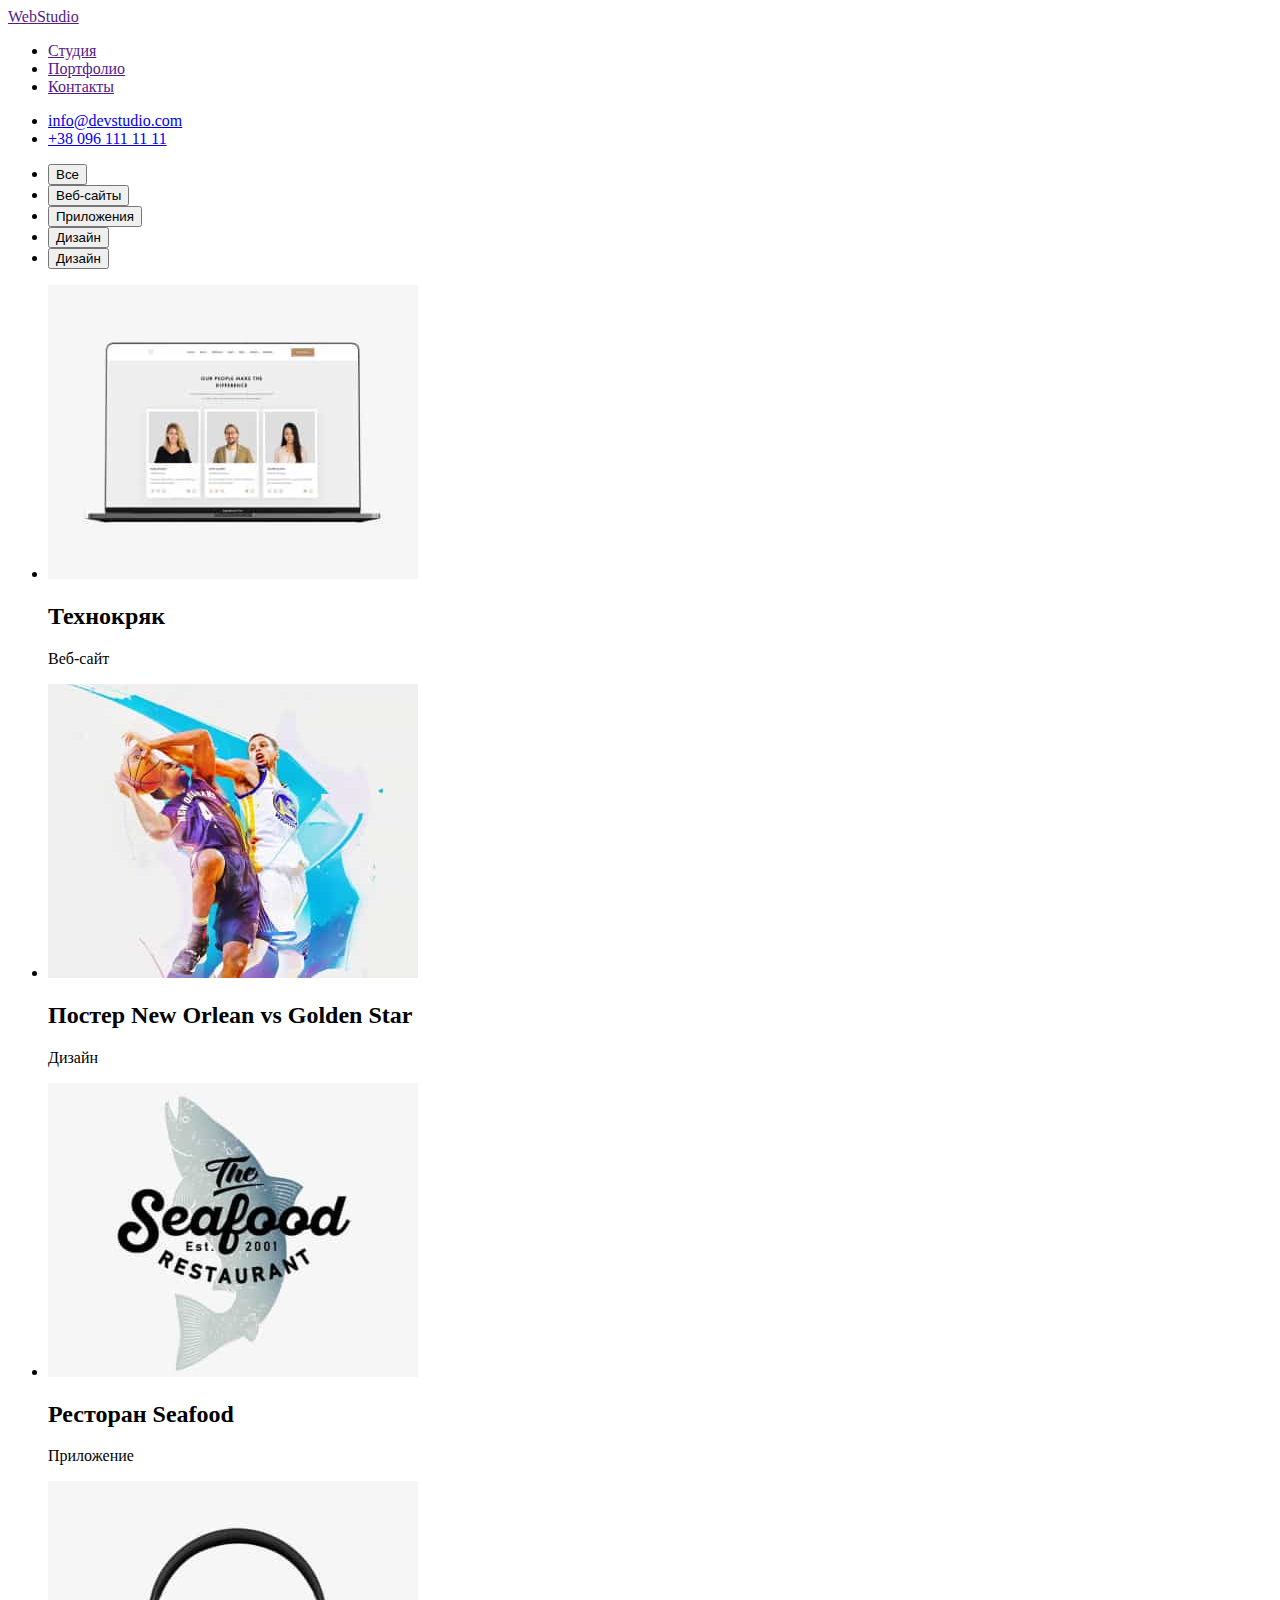
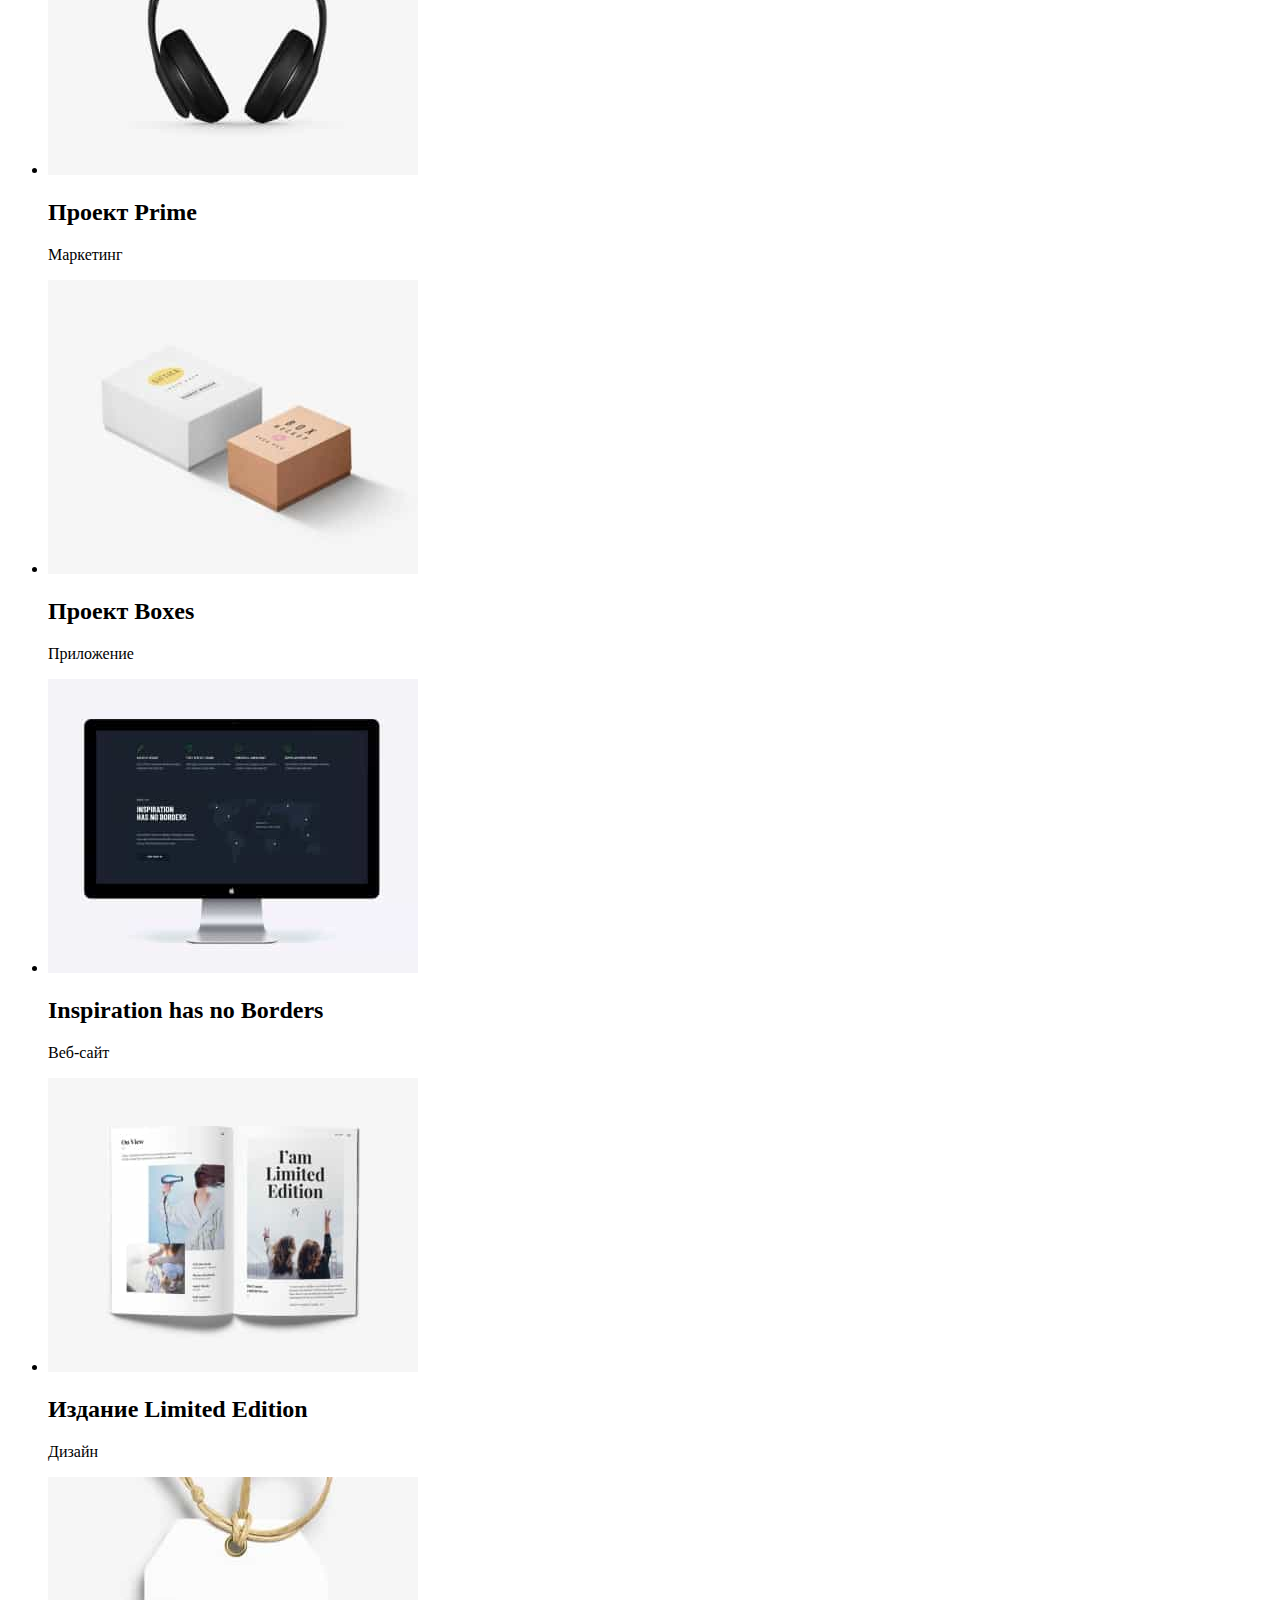
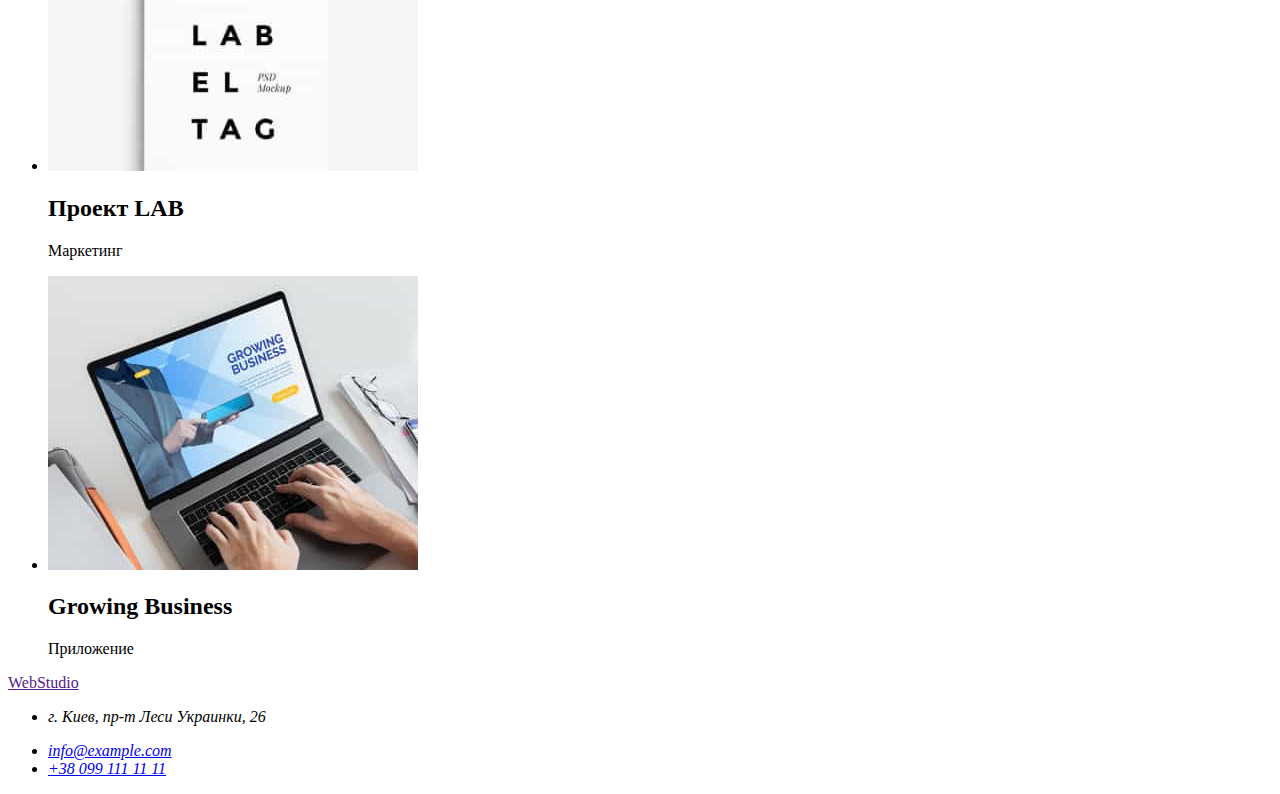
==== portfolio.html @ 2fae0a5c "f" ====
<!DOCTYPE html>
<html lang="ru">
<head>
    <meta charset="UTF-8">
    <meta http-equiv="X-UA-Compatible" content="IE=edge">
    <meta name="viewport" content="width=device-width, initial-scale=1.0">
    <title>Document</title>
</head>
<body>
    <header>
        <nav>
    
    
    
            <a href="">
                WebStudio
            </a>
    
            <ul>
                <li><a href="">Студия</a></li>
                <li><a href="">Портфолио</a></li>
                <li><a href="">Контакты</a></li>
    
            </ul>
        </nav>
        <ul>
            <li><a href="mailto:info@devstudio.com">info@devstudio.com</a></li>
            <li><a href="tel:+380961111111">+38 096 111 11 11</a></li>
        </ul>
    
    
    
    </header>
    <div>
        <main>
         <section>
         <h1 hidden>Контент сайта</h1>
         <ul>
            <li>
                <button type="button">Все</button>
            </li>
            <li><button type="button">Веб-сайты</button></li>
            <li><button type="button">Приложения</button></li>
            <li><button type="button">Дизайн</button></li>
            <li><button type="button">Дизайн</button></li>

         </ul>
   
            <ul> 
                <li>
                    <img src="./images/portfolio/kon1.jpg" alt="Технокряк">
                    <h2>Технокряк</h2>
                    <p>Веб-сайт</p>
                    
                <li>
                    <img src="./images/portfolio/kon2.jpg" alt="Постер New Orlean vs Golden Star">
                <h2>Постер New Orlean vs Golden Star</h2>
                <p>Дизайн</p>
             </li>
                <li>
                    <img src="./images/portfolio/kon3.jpg" alt="Ресторан Seafood">
                <h2>Ресторан Seafood</h2>
                <p>Приложение</p>
             </li>
           
                <li>
                    <img src="./images/portfolio/kon4.jpg" alt="Проект Prime">
                <h2>Проект Prime</h2>
                <p>Маркетинг</p>
             </li>
                <li>
                    <img src="./images/portfolio/kon5.jpg" alt="Проект Boxes">
                <h2>Проект Boxes</h2>
                <p>Приложение</p>
             </li>
                <li>
                    <img src="./images/portfolio/kon6.jpg" alt="Inspiration has no Borders">
                <h2>Inspiration has no Borders</h2>
                <p>Веб-сайт</p>
             </li>
            
                <li>
                    <img src="/images/portfolio/kon7.jpg" alt="Издание Limited Edition">
                    <h2>Издание Limited Edition</h2>
                    <p>Дизайн</p>
                </li>
                <li> 
                    <img src="./images/portfolio/kon8.jpg" alt="Проект LAB">
                    <h2>Проект LAB</h2>
                    <p>Маркетинг</p>
                </li>
                <li>
                    <img src="./images/portfolio/kon9.jpg" alt="Growing Business">
                    <h2>Growing Business</h2>
                    <p>Приложение</p>
                </li>
            </ul>


         </section>
        </main>

  </div>
<footer>
    <a href="">
        WebStudio
    </a>

    <address>

        <ul>
            <li>
                <p>г. Киев, пр-т Леси Украинки, 26</p>
            </li>
            <li>
                <a href="mailto:info@example.com">info@example.com</a>

            </li>
            <li>
                <a href="tel:+380991111111">+38 099 111 11 11</a>
            </li>
        </ul>


    </address>

</footer>
    
</body>
</html>
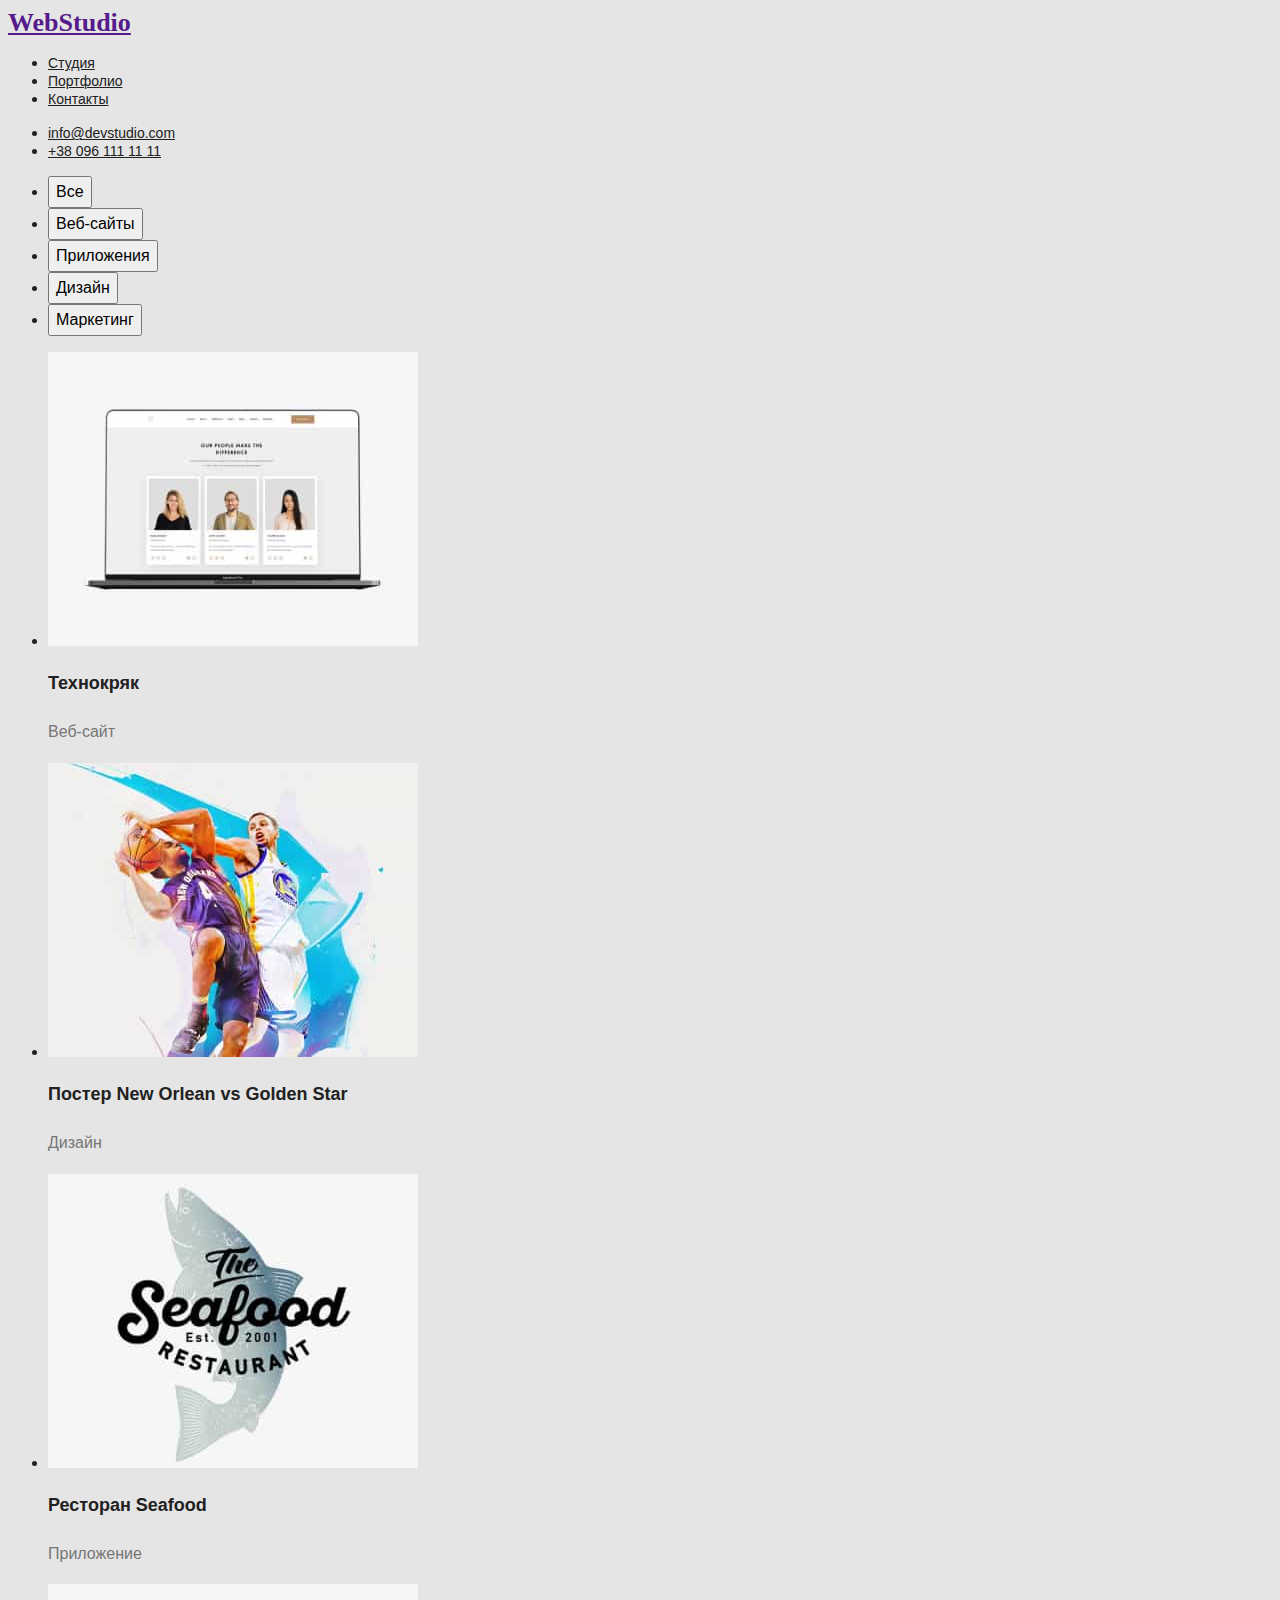
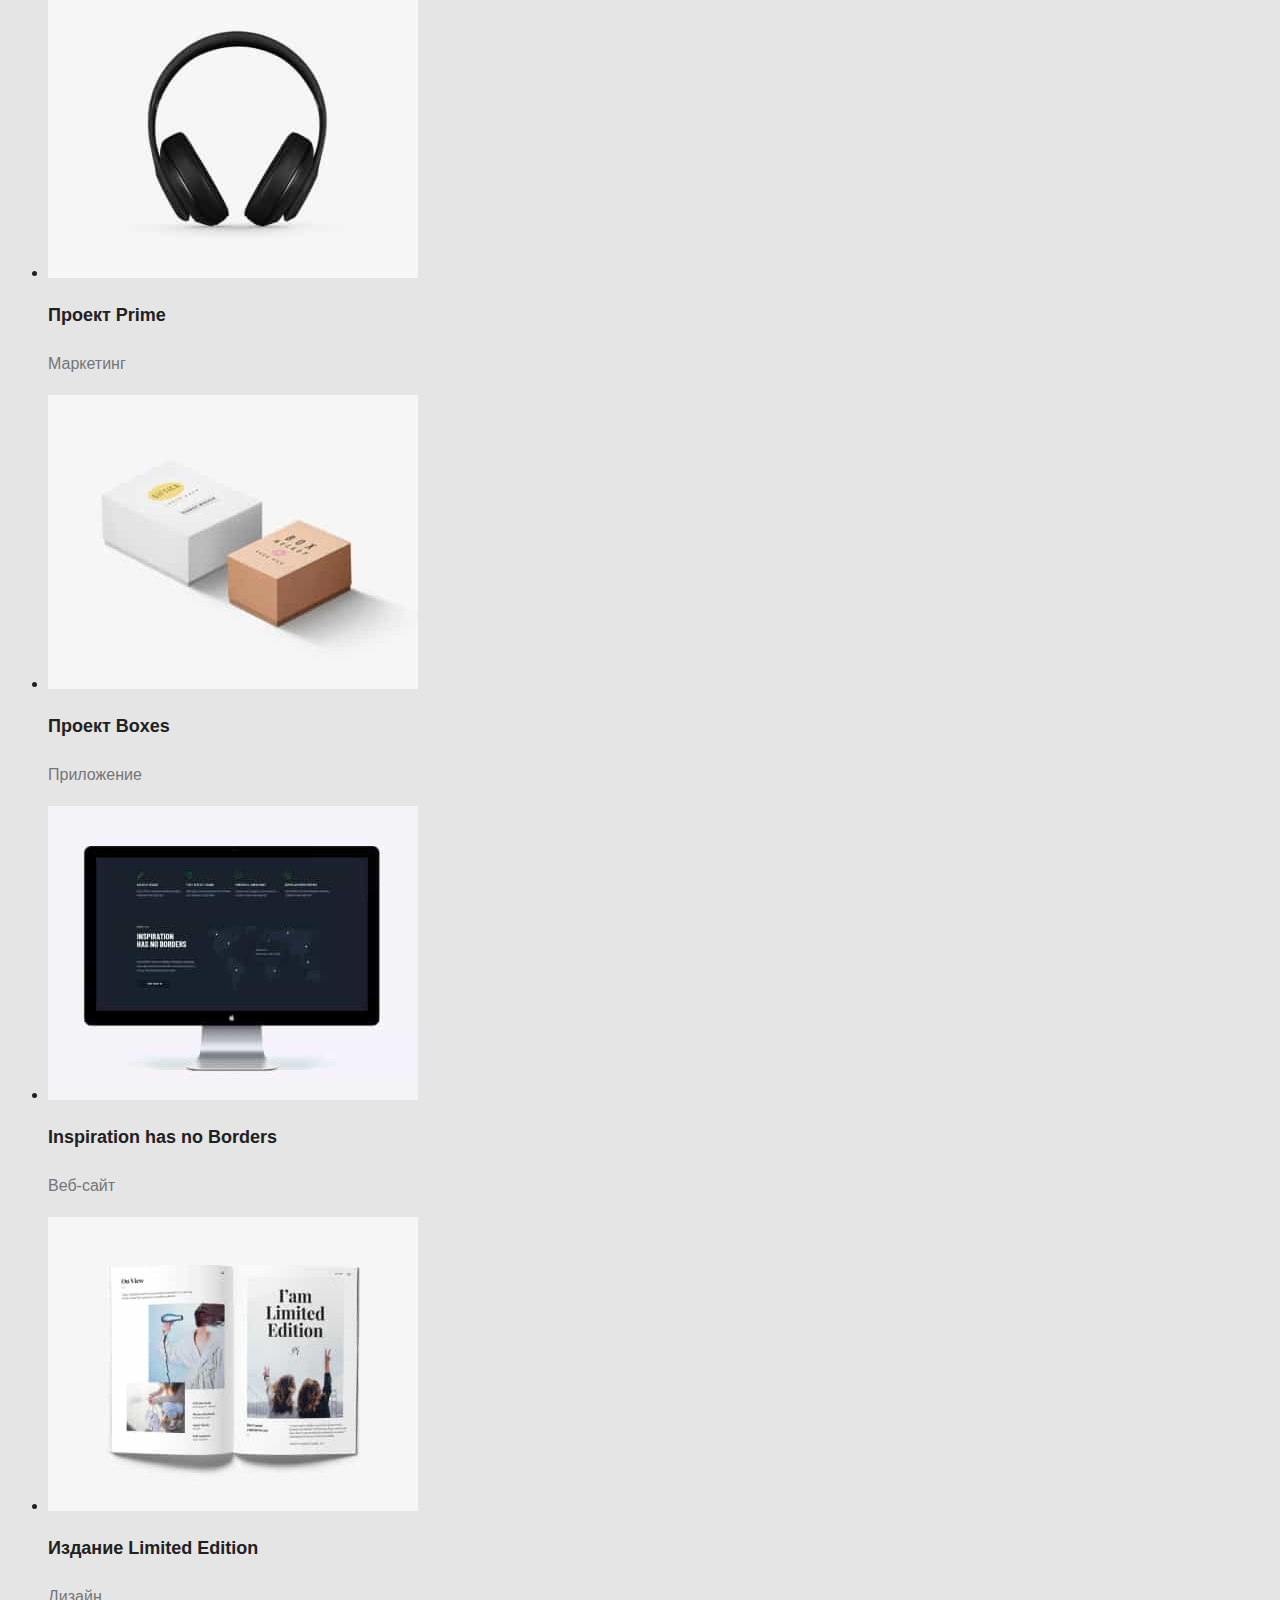
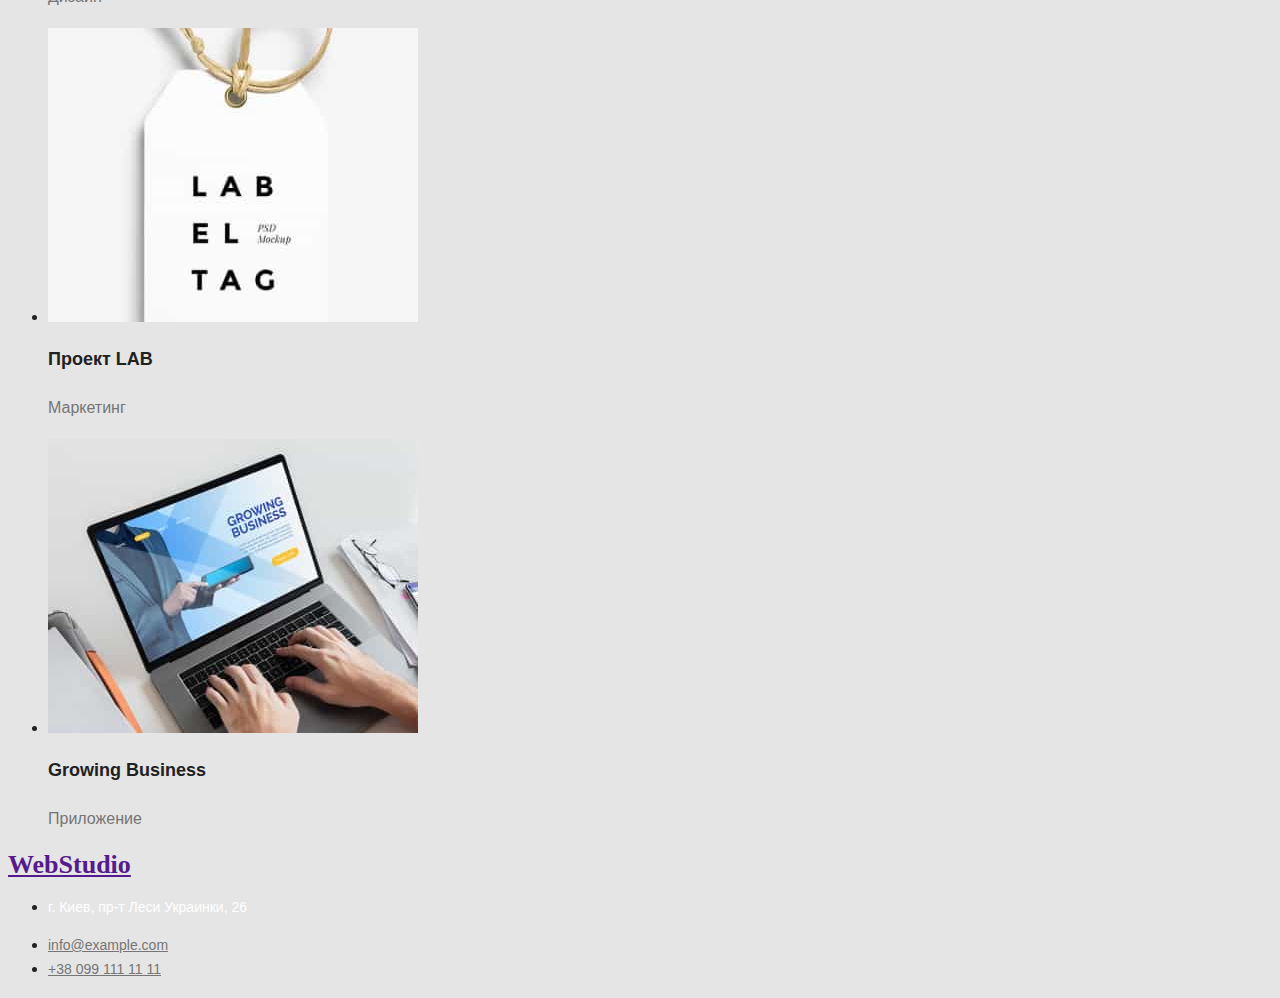
==== commit ba2667ed: "main" ====
--- a/portfolio.html
+++ b/portfolio.html
@@ -5,94 +5,91 @@
     <meta http-equiv="X-UA-Compatible" content="IE=edge">
     <meta name="viewport" content="width=device-width, initial-scale=1.0">
     <title>Document</title>
+    <link rel="stylesheet" href="style/style.css">
 </head>
 <body>
-    <header>
-        <nav>
+    <header class="header">
+        <nav class="nav">
+          
+         <a  class="logo" href="">
+            WebStudio
+          </a>
+
+         <ul class="nav-list">
+            <li><a class="link" href="http://127.0.0.1:5500/index.html">Студия</a></li>
+            <li><a class="link" href="http://127.0.0.1:5500/portfolio.html">Портфолио</a></li>
+            <li><a class="link" href="">Контакты</a></li>
+          
+         </ul>
+       </nav>
+          <ul class="site-connection">
+            <li><a class="mail link" href="mailto:info@devstudio.com">info@devstudio.com</a></li>
+            <li><a class="tel link" href="tel:+380961111111">+38 096 111 11 11</a></li>
+          </ul>
+   
+    </header>
     
-    
-    
-            <a href="">
-                WebStudio
-            </a>
-    
-            <ul>
-                <li><a href="">Студия</a></li>
-                <li><a href="">Портфолио</a></li>
-                <li><a href="">Контакты</a></li>
-    
-            </ul>
-        </nav>
-        <ul>
-            <li><a href="mailto:info@devstudio.com">info@devstudio.com</a></li>
-            <li><a href="tel:+380961111111">+38 096 111 11 11</a></li>
-        </ul>
-    
-    
-    
-    </header>
-    <div>
         <main>
-         <section>
+         <section class="content-section">
          <h1 hidden>Контент сайта</h1>
-         <ul>
-            <li>
-                <button type="button">Все</button>
+         <ul class="button-list">
+            <li class="butten-item">
+                <button class="button" type="button">Все</button>
             </li>
-            <li><button type="button">Веб-сайты</button></li>
-            <li><button type="button">Приложения</button></li>
-            <li><button type="button">Дизайн</button></li>
-            <li><button type="button">Дизайн</button></li>
+            <li class="butten-item"><button class="button" type="button">Веб-сайты</button></li>
+            <li class="butten-item"><button class="button" type="button">Приложения</button></li>
+            <li class="butten-item"><button class="button" type="button">Дизайн</button></li>
+            <li class="butten-item"><button class="button" type="button">Маркетинг</button></li>
 
          </ul>
    
-            <ul> 
-                <li>
+            <ul class="content-list"> 
+                <li class="content-item"> 
                     <img src="./images/portfolio/kon1.jpg" alt="Технокряк">
-                    <h2>Технокряк</h2>
-                    <p>Веб-сайт</p>
-                    
-                <li>
+                    <h2 class="content-name">Технокряк</h2>
+                    <p class="content-text">Веб-сайт</p>
+                </li>
+                <li class="content-item">
                     <img src="./images/portfolio/kon2.jpg" alt="Постер New Orlean vs Golden Star">
-                <h2>Постер New Orlean vs Golden Star</h2>
-                <p>Дизайн</p>
+                <h2 class="content-name">Постер New Orlean vs Golden Star</h2>
+                <p class="content-text">Дизайн</p>
              </li>
-                <li>
+                <li class="content-item">
                     <img src="./images/portfolio/kon3.jpg" alt="Ресторан Seafood">
-                <h2>Ресторан Seafood</h2>
-                <p>Приложение</p>
+                <h2 class="content-name">Ресторан Seafood</h2>
+                <p class="content-text">Приложение</p>
              </li>
            
-                <li>
+                <li class="content-item">
                     <img src="./images/portfolio/kon4.jpg" alt="Проект Prime">
-                <h2>Проект Prime</h2>
-                <p>Маркетинг</p>
+                <h2 class="content-name">Проект Prime</h2>
+                <p class="content-text">Маркетинг</p>
              </li>
-                <li>
+                <li class="content-item">
                     <img src="./images/portfolio/kon5.jpg" alt="Проект Boxes">
-                <h2>Проект Boxes</h2>
-                <p>Приложение</p>
+                <h2 class="content-name">Проект Boxes</h2>
+                <p class="content-text">Приложение</p>
              </li>
-                <li>
+                <li class="content-item">
                     <img src="./images/portfolio/kon6.jpg" alt="Inspiration has no Borders">
-                <h2>Inspiration has no Borders</h2>
-                <p>Веб-сайт</p>
+                <h2 class="content-name">Inspiration has no Borders</h2>
+                <p class="content-text">Веб-сайт</p>
              </li>
             
-                <li>
+                <li class="content-item">
                     <img src="/images/portfolio/kon7.jpg" alt="Издание Limited Edition">
-                    <h2>Издание Limited Edition</h2>
-                    <p>Дизайн</p>
+                    <h2 class="content-name">Издание Limited Edition</h2>
+                    <p class="content-text">Дизайн</p>
                 </li>
-                <li> 
+                <li class="content-item"> 
                     <img src="./images/portfolio/kon8.jpg" alt="Проект LAB">
-                    <h2>Проект LAB</h2>
-                    <p>Маркетинг</p>
+                    <h2 class="content-name">Проект LAB</h2>
+                    <p class="content-text">Маркетинг</p>
                 </li>
-                <li>
+                <li class="content-item">
                     <img src="./images/portfolio/kon9.jpg" alt="Growing Business">
-                    <h2>Growing Business</h2>
-                    <p>Приложение</p>
+                    <h2 class="content-name">Growing Business</h2>
+                    <p class="content-text">Приложение</p>
                 </li>
             </ul>
 
@@ -100,31 +97,31 @@
          </section>
         </main>
 
-  </div>
-<footer>
-    <a href="">
-        WebStudio
-    </a>
-
-    <address>
-
-        <ul>
-            <li>
-                <p>г. Киев, пр-т Леси Украинки, 26</p>
-            </li>
-            <li>
-                <a href="mailto:info@example.com">info@example.com</a>
-
-            </li>
-            <li>
-                <a href="tel:+380991111111">+38 099 111 11 11</a>
-            </li>
-        </ul>
-
-
-    </address>
-
-</footer>
+  
+        <footer class="footer">
+            <a class="logo" href="">
+                WebStudio
+            </a>
+    
+            <address class="address">
+            
+                <ul class="address-list">
+                    <li class="address-item">
+                        <p class="address-street">г. Киев, пр-т Леси Украинки, 26</p>
+                    </li>
+                    <li class="address-item">
+                        <a class="address-con con link " href="mailto:info@example.com">info@example.com</a>
+            
+                    </li>
+                    <li class="address-item">
+                        <a class="address-con con link" href="tel:+380991111111">+38 099 111 11 11</a>
+                    </li>
+                </ul>
+            
+            
+            </address>
+    
+        </footer>
     
 </body>
 </html>--- a/style/style.css
+++ b/style/style.css
@@ -0,0 +1,121 @@
+:root {
+  --main-color: rgba(33, 33, 33, 1);
+  --main-backgroundcolor: #e5e5e5;
+  --hover-color: rgba(33, 150, 243, 1);
+}
+body {
+  font-family: Roboto, sans-serif;
+  color: var(--main-color);
+  background-color: #e5e5e5;
+}
+/* header */
+.logo {
+  font-family: Raleway;
+  font-weight: 700;
+  font-size: 26px;
+  line-height: 1.17;
+}
+.link {
+  font-weight: 500;
+  font-size: 14px;
+  line-height: 1.17;
+  color: var(--main-color);
+}
+.link:hover {
+  color: var(--hover-color);
+}
+.link:focus {
+  color: var(--hover-color);
+}
+.con {
+  font-weight: 500;
+  font-size: 14px;
+  line-height: 1.17;
+  color: rgba(117, 117, 117, 1);
+}
+/* Main section */
+.main-title {
+  font-weight: 900;
+  font-size: 44px;
+  line-height: 1.36;
+  color: rgba(255, 255, 255, 1);
+}
+.main-button {
+  font-size: 16px;
+  font-weight: 700;
+  line-height: 1.87;
+  color: rgba(255, 255, 255, 1);
+  cursor: pointer;
+}
+.main-button :hover :focus {
+  color: #2196f3;
+}
+/* Наши преимущества */
+.adva-title {
+  font-weight: bold;
+  font-size: 14px;
+  line-height: 1.14;
+}
+.adva-text {
+  font-size: 14px;
+  line-height: 1.71;
+  color: #757575;
+}
+.services {
+  font-weight: bold;
+  font-size: 36px;
+  line-height: 1.16;
+}
+/* Team */
+.team {
+  font-weight: bold;
+  font-size: 36px;
+  line-height: 1.16px;
+}
+.people-title {
+  font-weight: 500;
+  font-size: 16px;
+  line-height: 1.18;
+}
+.people-skil {
+  font-size: 16px;
+  line-height: 1.18;
+  color: #757575;
+}
+/* Футер */
+.address {
+  font-style: normal;
+}
+.address-street {
+  font-size: 14px;
+  line-height: 1.71;
+  color: #ffff;
+}
+.address-con {
+  line-height: 1.71;
+}
+/* кнопки портфолио */
+.button {
+  font-weight: 500;
+  font-size: 16px;
+  line-height: 1.62;
+  cursor: pointer;
+}
+.button:hover {
+  color: #ffff;
+  background-color: rgba(33, 150, 243, 1);
+}
+.button:focus {
+  color: rgba(33, 150, 243, 1);
+}
+/* контент портфолио */
+.content-name {
+  font-weight: bold;
+  font-size: 18px;
+  line-height: 2;
+}
+.content-text {
+  font-size: 16px;
+  line-height: 1.87;
+  color: #757575;
+}
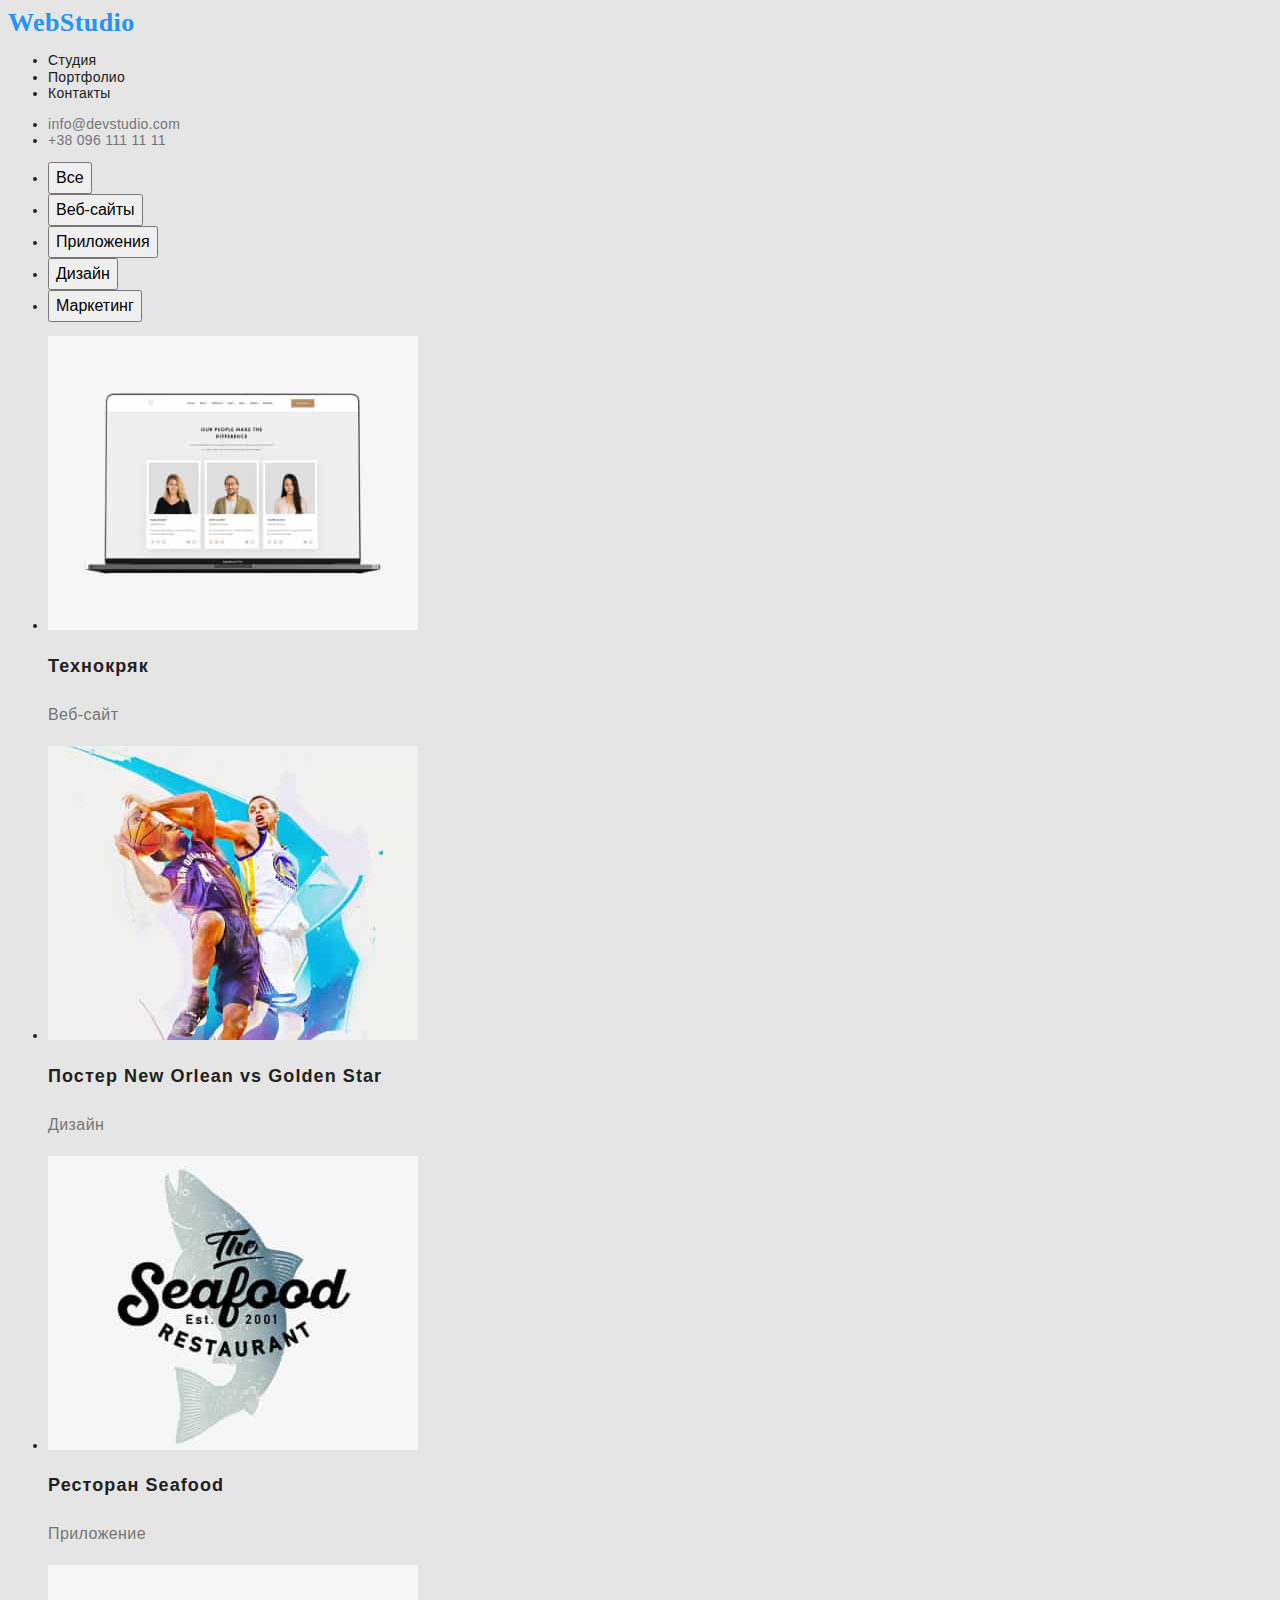
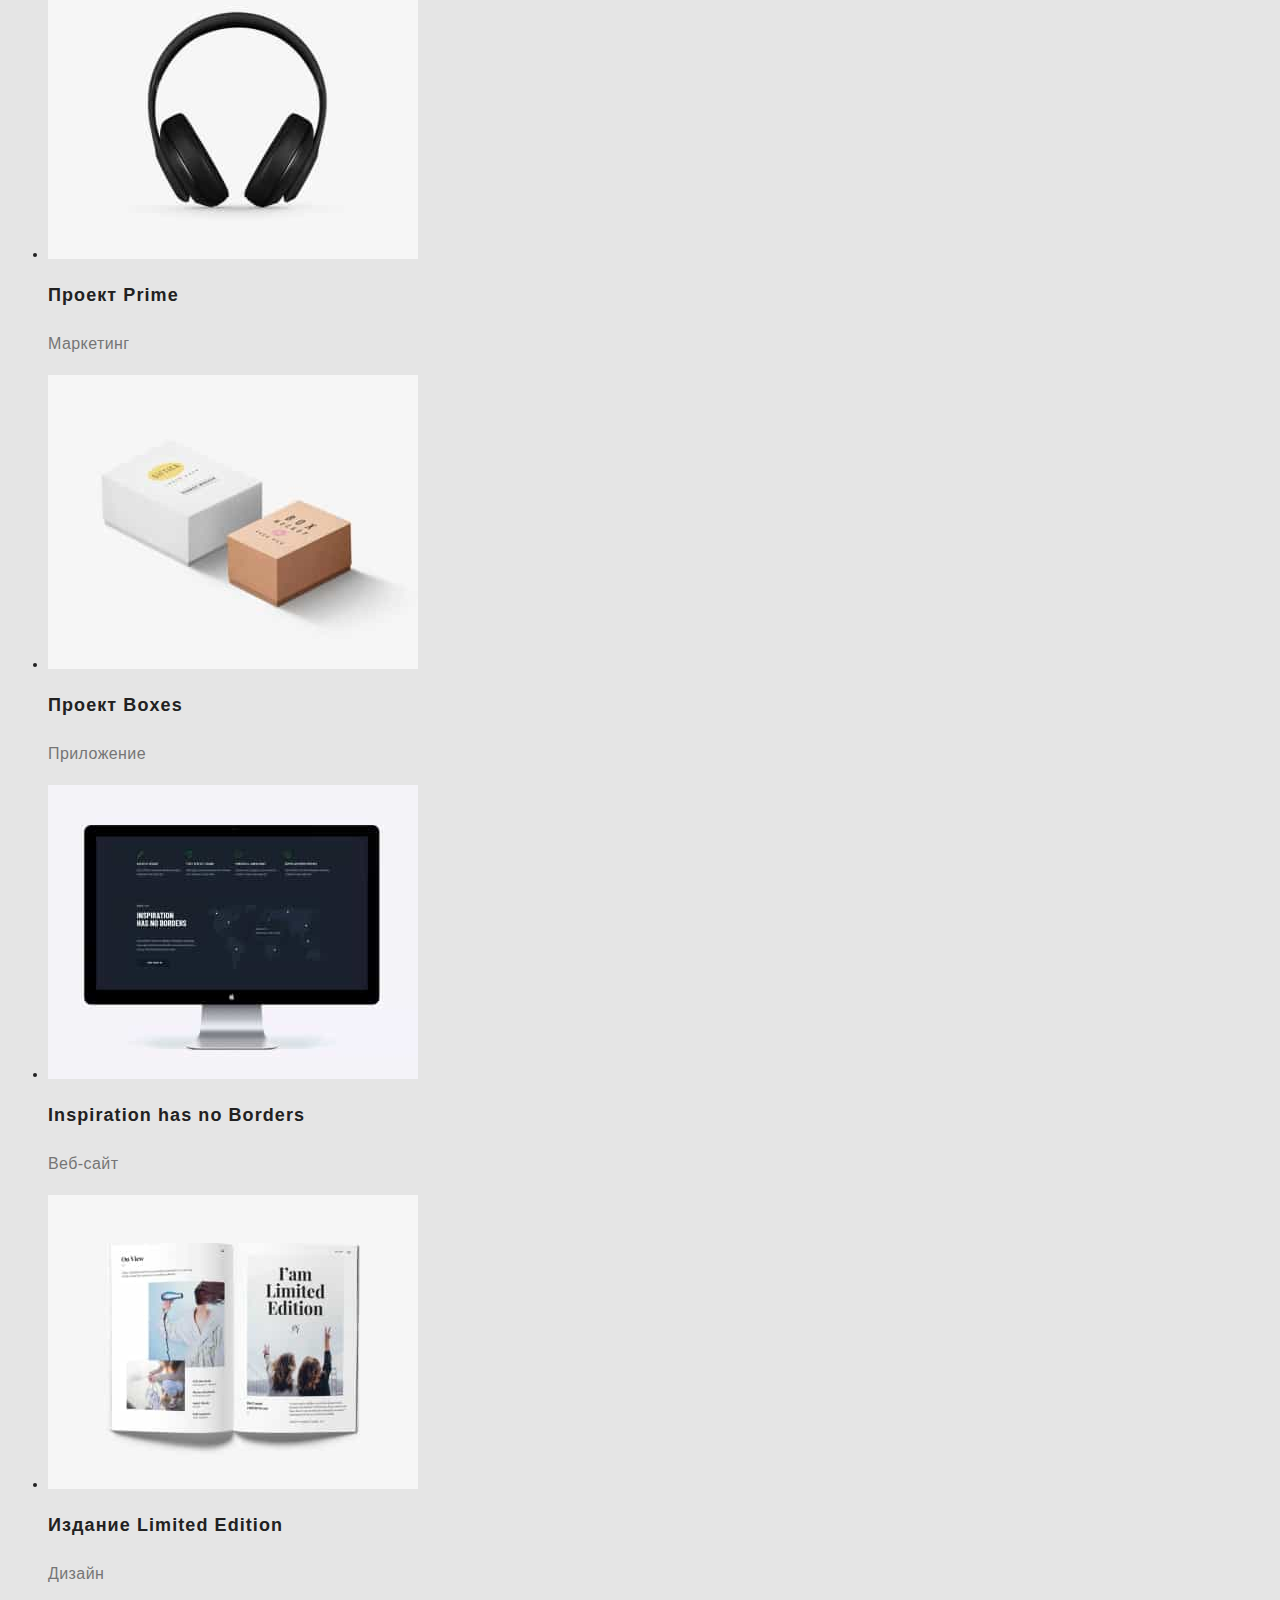
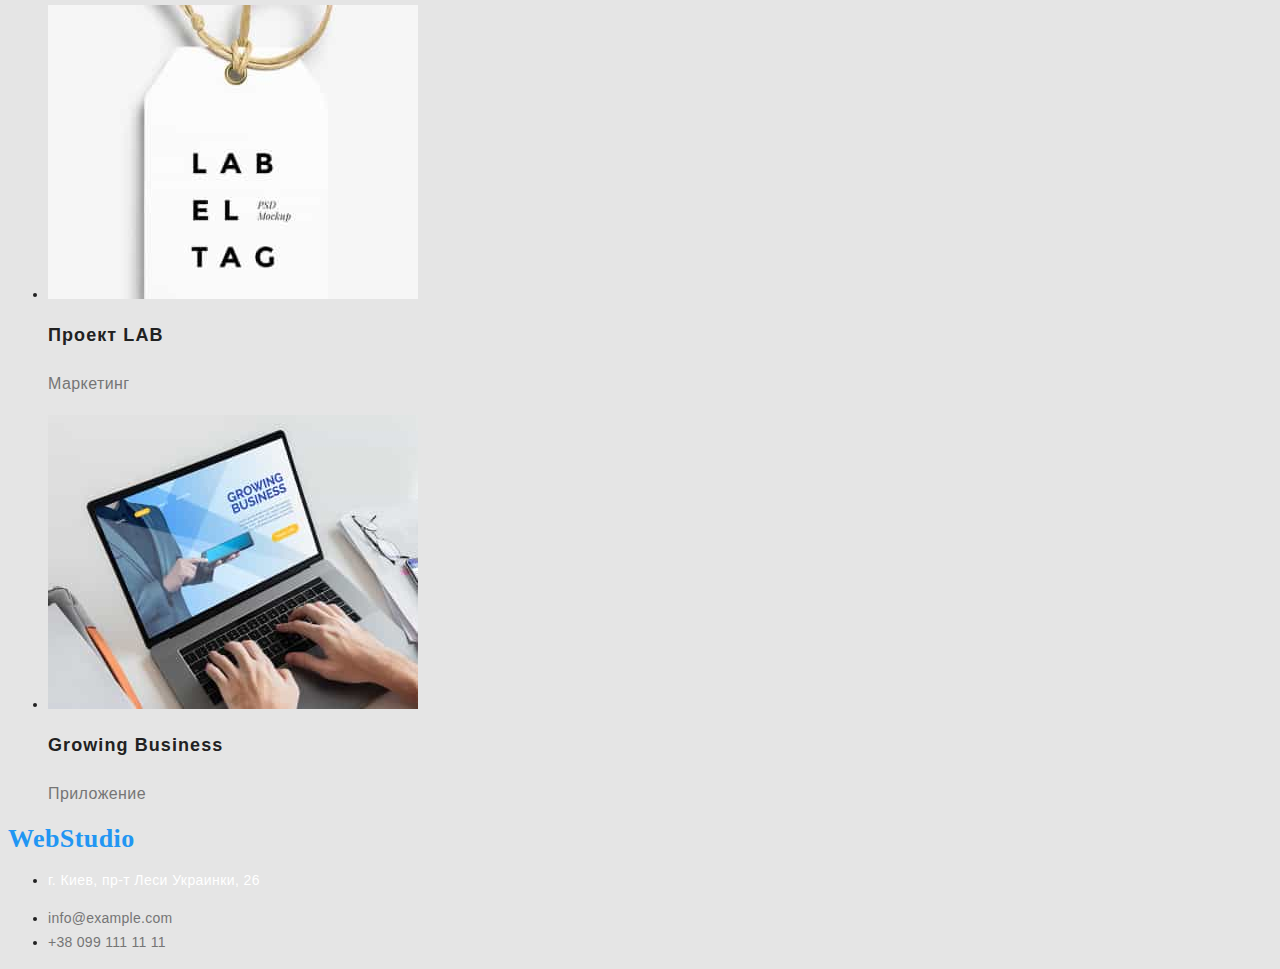
==== commit 03e474fe: "р" ====
--- a/portfolio.html
+++ b/portfolio.html
@@ -16,20 +16,21 @@
           </a>
 
          <ul class="nav-list">
-            <li><a class="link" href="http://127.0.0.1:5500/index.html">Студия</a></li>
-            <li><a class="link" href="http://127.0.0.1:5500/portfolio.html">Портфолио</a></li>
+            <li><a class="link" href="./index.html">Студия</a></li>
+            <li><a class="link" href="./portfolio.html">Портфолио</a></li>
             <li><a class="link" href="">Контакты</a></li>
           
          </ul>
        </nav>
           <ul class="site-connection">
-            <li><a class="mail link" href="mailto:info@devstudio.com">info@devstudio.com</a></li>
-            <li><a class="tel link" href="tel:+380961111111">+38 096 111 11 11</a></li>
+            <li><a class="con link" href="mailto:info@devstudio.com">info@devstudio.com</a></li>
+            <li><a class="con link" href="tel:+380961111111">+38 096 111 11 11</a></li>
           </ul>
    
     </header>
     
         <main>
+  <!--кнопки портфолио  -->
          <section class="content-section">
          <h1 hidden>Контент сайта</h1>
          <ul class="button-list">
@@ -42,44 +43,52 @@
             <li class="butten-item"><button class="button" type="button">Маркетинг</button></li>
 
          </ul>
-   
+   <!-- контент портфолио -->
             <ul class="content-list"> 
                 <li class="content-item"> 
+                   <a href=""> 
                     <img src="./images/portfolio/kon1.jpg" alt="Технокряк">
                     <h2 class="content-name">Технокряк</h2>
                     <p class="content-text">Веб-сайт</p>
+                </a>
                 </li>
                 <li class="content-item">
-                    <img src="./images/portfolio/kon2.jpg" alt="Постер New Orlean vs Golden Star">
+                  <a href="">  <img src="./images/portfolio/kon2.jpg" alt="Постер New Orlean vs Golden Star">
                 <h2 class="content-name">Постер New Orlean vs Golden Star</h2>
                 <p class="content-text">Дизайн</p>
+                </a>
              </li>
                 <li class="content-item">
-                    <img src="./images/portfolio/kon3.jpg" alt="Ресторан Seafood">
+                   <a href=""> <img src="./images/portfolio/kon3.jpg" alt="Ресторан Seafood">
                 <h2 class="content-name">Ресторан Seafood</h2>
                 <p class="content-text">Приложение</p>
+                </a>
              </li>
            
                 <li class="content-item">
-                    <img src="./images/portfolio/kon4.jpg" alt="Проект Prime">
+                   <a href=""> <img src="./images/portfolio/kon4.jpg" alt="Проект Prime">
                 <h2 class="content-name">Проект Prime</h2>
                 <p class="content-text">Маркетинг</p>
+                </a>
              </li>
                 <li class="content-item">
-                    <img src="./images/portfolio/kon5.jpg" alt="Проект Boxes">
+                   <a href=""> <img src="./images/portfolio/kon5.jpg" alt="Проект Boxes">
                 <h2 class="content-name">Проект Boxes</h2>
                 <p class="content-text">Приложение</p>
+                </a>
              </li>
                 <li class="content-item">
-                    <img src="./images/portfolio/kon6.jpg" alt="Inspiration has no Borders">
+                   <a href=""> <img src="./images/portfolio/kon6.jpg" alt="Inspiration has no Borders">
                 <h2 class="content-name">Inspiration has no Borders</h2>
                 <p class="content-text">Веб-сайт</p>
+                </a>
              </li>
             
                 <li class="content-item">
-                    <img src="/images/portfolio/kon7.jpg" alt="Издание Limited Edition">
+                   <a href=""> <img src="/images/portfolio/kon7.jpg" alt="Издание Limited Edition">
                     <h2 class="content-name">Издание Limited Edition</h2>
                     <p class="content-text">Дизайн</p>
+                    </a>
                 </li>
                 <li class="content-item"> 
                     <img src="./images/portfolio/kon8.jpg" alt="Проект LAB">
@@ -87,9 +96,10 @@
                     <p class="content-text">Маркетинг</p>
                 </li>
                 <li class="content-item">
-                    <img src="./images/portfolio/kon9.jpg" alt="Growing Business">
+                  <a href=""> <img src="./images/portfolio/kon9.jpg" alt="Growing Business">
                     <h2 class="content-name">Growing Business</h2>
                     <p class="content-text">Приложение</p>
+                    </a>
                 </li>
             </ul>
 
--- a/style/style.css
+++ b/style/style.css
@@ -1,65 +1,74 @@
 :root {
   --main-color: rgba(33, 33, 33, 1);
-  --main-backgroundcolor: #e5e5e5;
-  --hover-color: rgba(33, 150, 243, 1);
+  --secondary-color: rgba(255, 255, 255, 1);
+  --main-background-color: #e5e5e5;
+  --hover-logo-btn-color: rgba(33, 150, 243, 1);
+  --maint-text-color: rgba(117, 117, 117, 1);
+  --main-font: Roboto, sans-serif;
+  --secondary-font: Raleway;
 }
 body {
-  font-family: Roboto, sans-serif;
+  font-family: var(--main-font);
   color: var(--main-color);
-  background-color: #e5e5e5;
+  background-color: var(--main-background-color);
+  font-size: 14px;
+  letter-spacing: 0.03em;
 }
 /* header */
 .logo {
-  font-family: Raleway;
-  font-weight: 700;
+  font-family: var(--secondary-font);
   font-size: 26px;
+  font-weight: bold;
   line-height: 1.17;
+  color: var(--hover-logo-btn-color);
+  text-decoration: none;
 }
 .link {
   font-weight: 500;
-  font-size: 14px;
   line-height: 1.17;
   color: var(--main-color);
+  letter-spacing: 0.02em;
+  text-decoration: none;
 }
-.link:hover {
-  color: var(--hover-color);
+.link:hover,
+.link:focus {
+  color: var(--hover-logo-btn-color);
 }
-.link:focus {
-  color: var(--hover-color);
-}
+
 .con {
   font-weight: 500;
-  font-size: 14px;
   line-height: 1.17;
-  color: rgba(117, 117, 117, 1);
+  letter-spacing: 0.02em;
+  color: var(--maint-text-color);
 }
 /* Main section */
 .main-title {
   font-weight: 900;
   font-size: 44px;
   line-height: 1.36;
-  color: rgba(255, 255, 255, 1);
+  letter-spacing: 0.06em;
+  color: var(--secondary-color);
 }
 .main-button {
   font-size: 16px;
   font-weight: 700;
   line-height: 1.87;
-  color: rgba(255, 255, 255, 1);
+  letter-spacing: 0.06em;
+  color: var(--secondary-color);
   cursor: pointer;
+  background-color: var(--hover-logo-btn-color);
 }
 .main-button :hover :focus {
-  color: #2196f3;
+  color: var(--hover-logo-btn-color);
 }
 /* Наши преимущества */
 .adva-title {
   font-weight: bold;
-  font-size: 14px;
   line-height: 1.14;
 }
 .adva-text {
-  font-size: 14px;
   line-height: 1.71;
-  color: #757575;
+  color: var(--maint-text-color);
 }
 .services {
   font-weight: bold;
@@ -80,16 +89,15 @@
 .people-skil {
   font-size: 16px;
   line-height: 1.18;
-  color: #757575;
+  color: var(--maint-text-color);
 }
 /* Футер */
 .address {
   font-style: normal;
 }
 .address-street {
-  font-size: 14px;
   line-height: 1.71;
-  color: #ffff;
+  color: var(--secondary-color);
 }
 .address-con {
   line-height: 1.71;
@@ -102,20 +110,25 @@
   cursor: pointer;
 }
 .button:hover {
-  color: #ffff;
-  background-color: rgba(33, 150, 243, 1);
+  color: var(--secondary-color);
+  background-color: var(--hover-logo-btn-color);
 }
 .button:focus {
-  color: rgba(33, 150, 243, 1);
+  color: var(--hover-logo-btn-color);
 }
 /* контент портфолио */
 .content-name {
   font-weight: bold;
   font-size: 18px;
   line-height: 2;
+  letter-spacing: 0.06em;
+  color: var(--main-color);
 }
 .content-text {
   font-size: 16px;
   line-height: 1.87;
-  color: #757575;
+  color: var(--maint-text-color);
 }
+.content-item a {
+  text-decoration: none;
+}
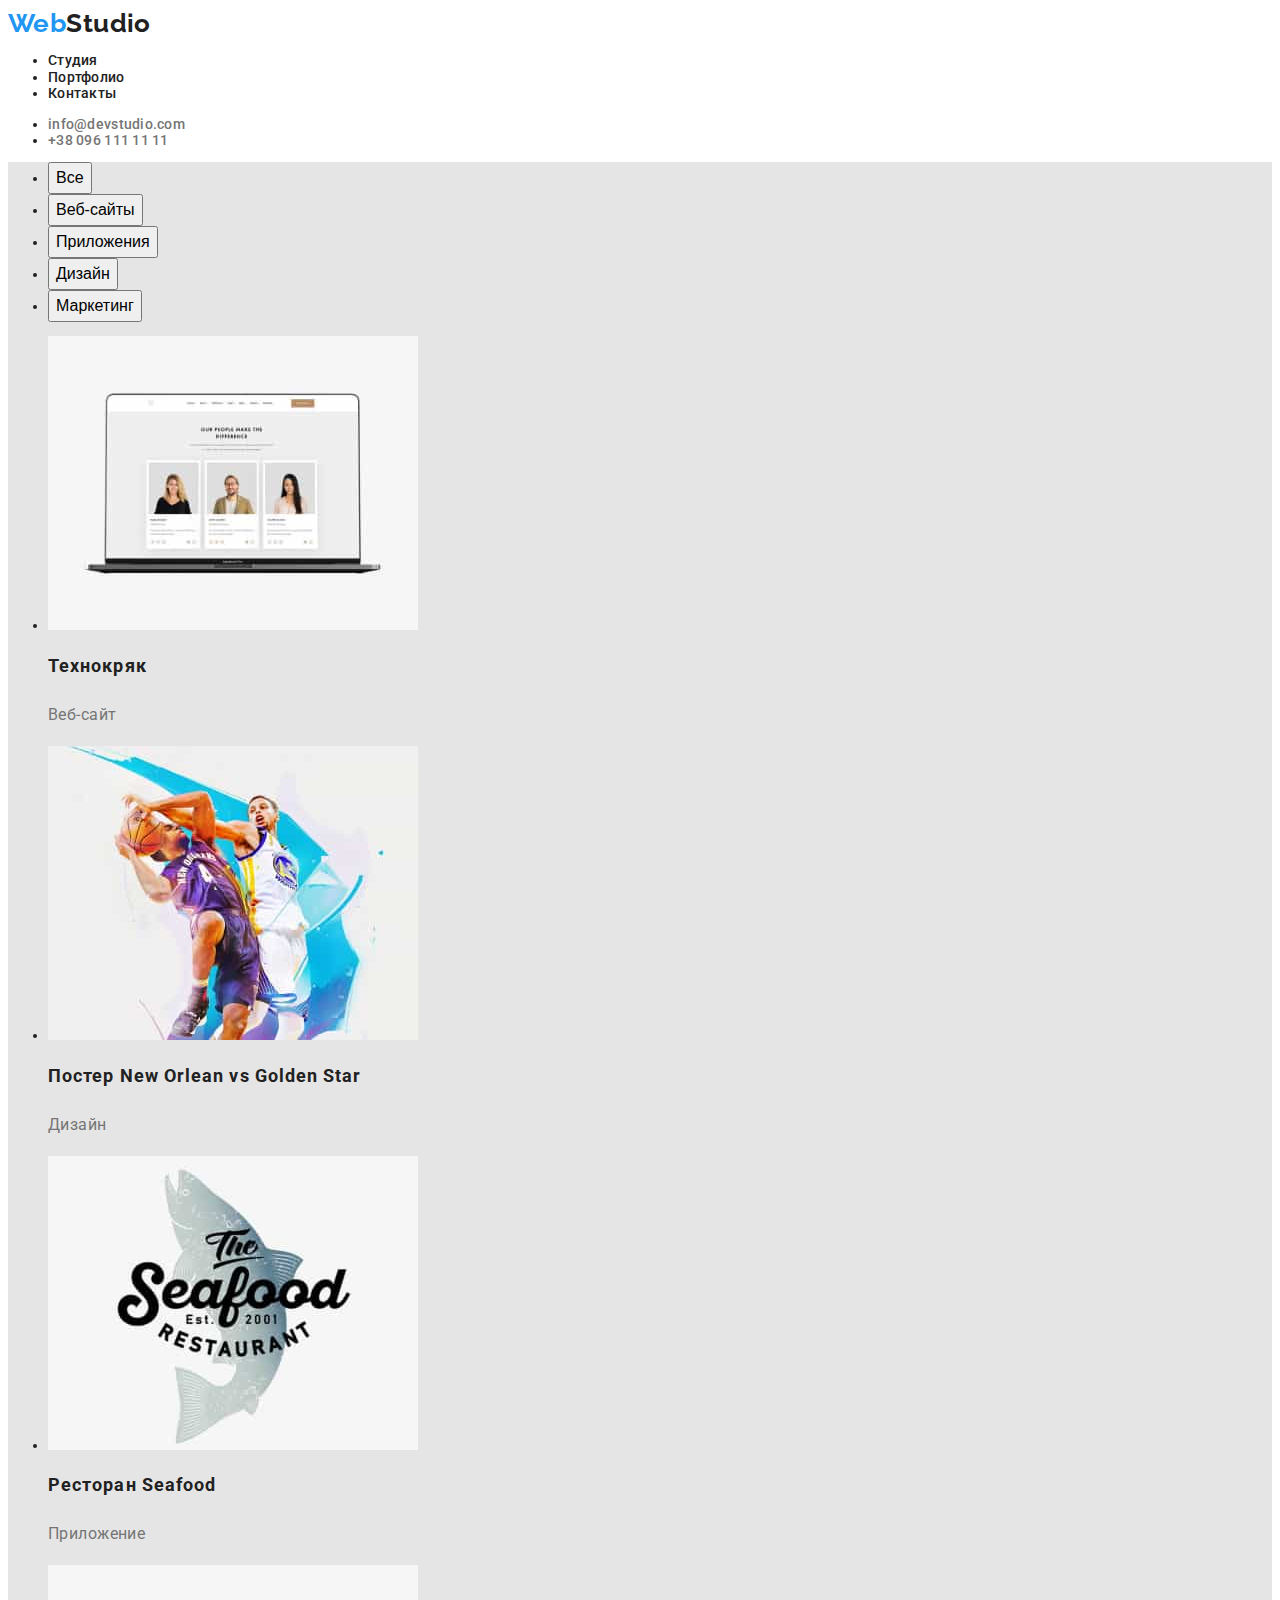
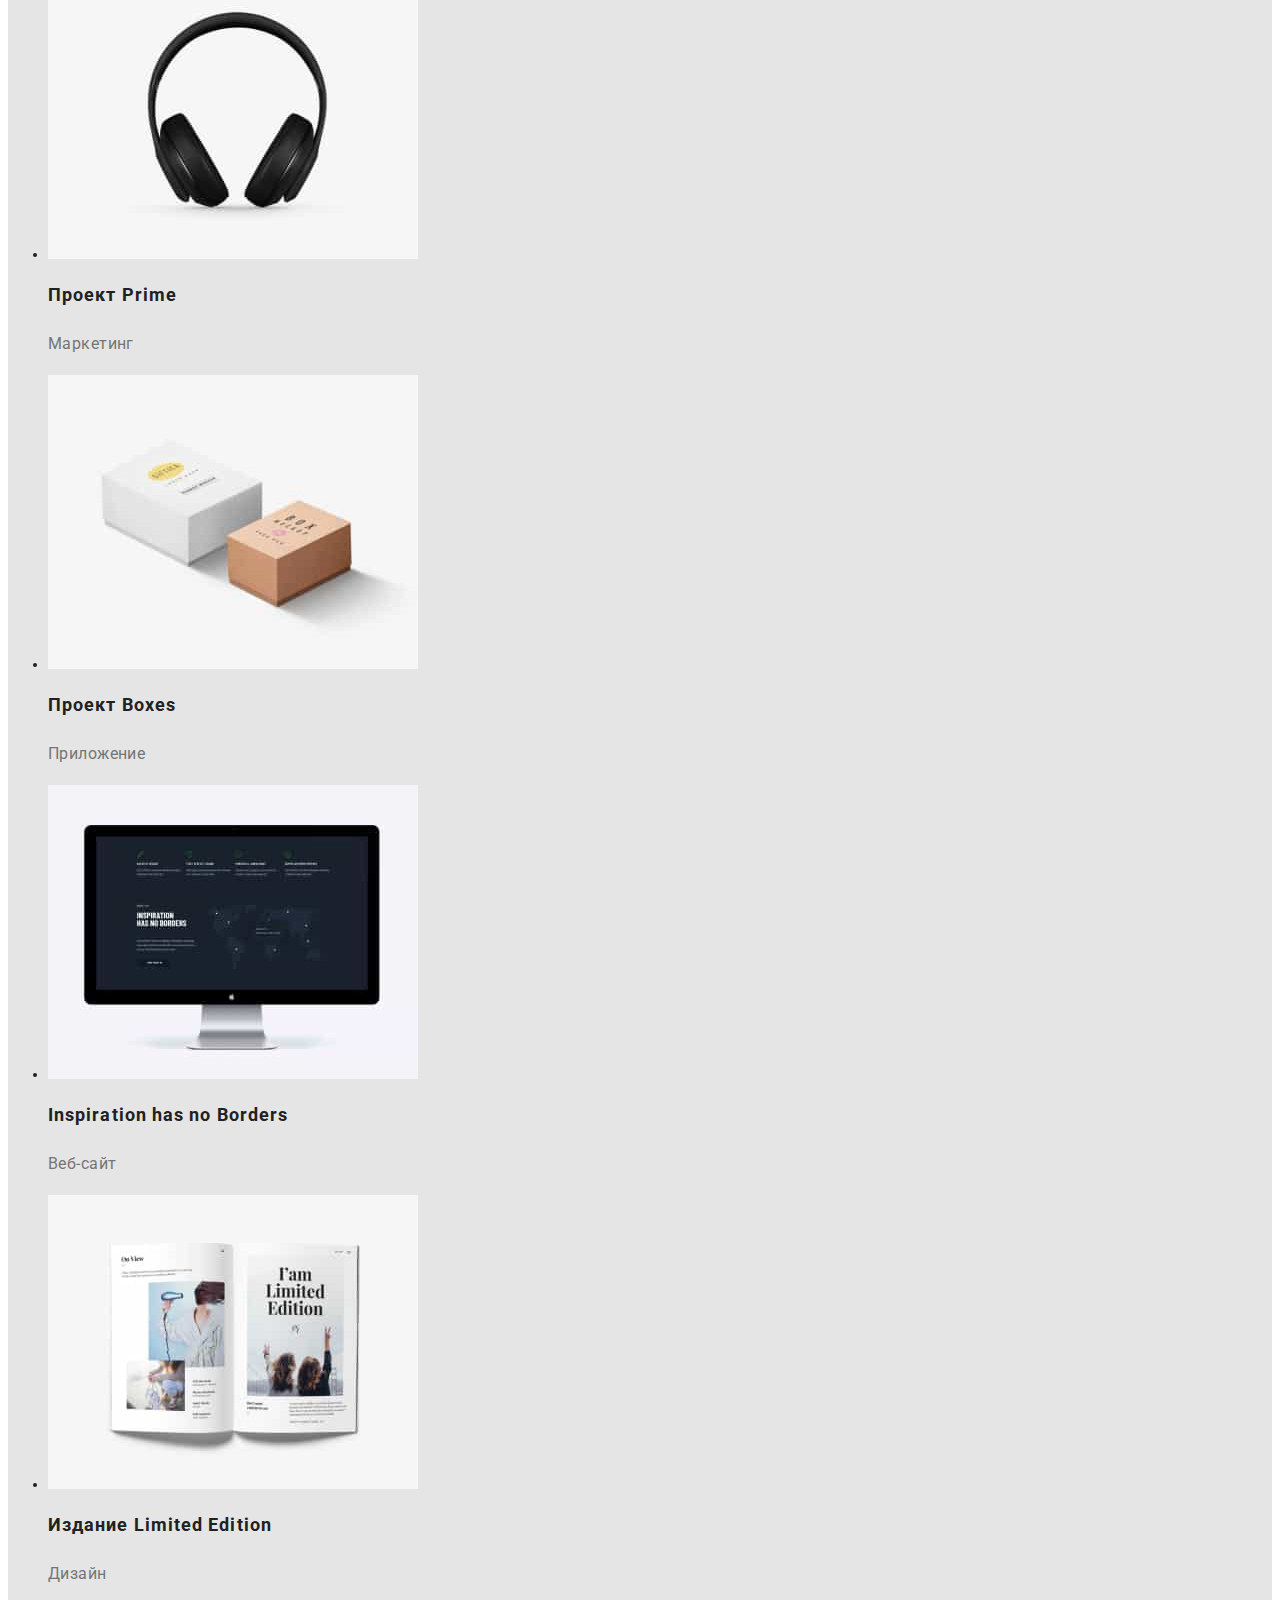
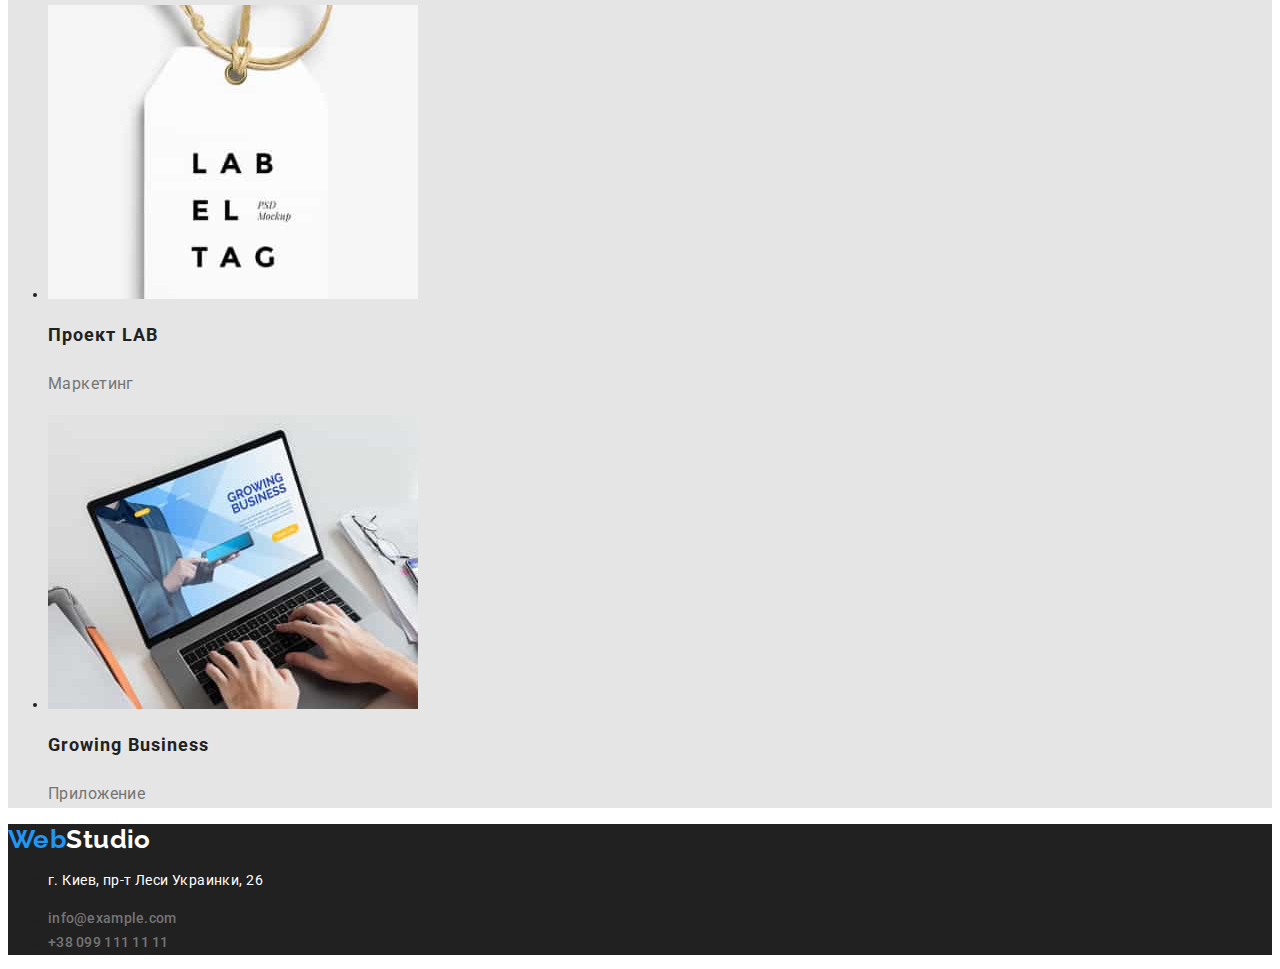
==== commit ed61684c: "f" ====
--- a/portfolio.html
+++ b/portfolio.html
@@ -6,14 +6,18 @@
     <meta name="viewport" content="width=device-width, initial-scale=1.0">
     <title>Document</title>
     <link rel="stylesheet" href="style/style.css">
+    <link rel="preconnect" href="./https://fonts.googleapis.com">
+    <link rel="preconnect" href="https://fonts.gstatic.com" crossorigin>
+    <link href="https://fonts.googleapis.com/css2?family=Raleway:wght@700&family=Roboto:wght@400;500;700;900&display=swap"
+        rel="stylesheet">
 </head>
 <body>
     <header class="header">
         <nav class="nav">
           
-         <a  class="logo" href="">
-            WebStudio
-          </a>
+        <a class="logo" href="">
+            <span class="web">Web</span>Studio
+        </a>
 
          <ul class="nav-list">
             <li><a class="link" href="./index.html">Студия</a></li>
@@ -29,7 +33,7 @@
    
     </header>
     
-        <main>
+        <main class="main-portfilio">
   <!--кнопки портфолио  -->
          <section class="content-section">
          <h1 hidden>Контент сайта</h1>
@@ -85,7 +89,7 @@
              </li>
             
                 <li class="content-item">
-                   <a href=""> <img src="/images/portfolio/kon7.jpg" alt="Издание Limited Edition">
+                   <a href=""> <img src="./images/portfolio/kon7.jpg" alt="Издание Limited Edition">
                     <h2 class="content-name">Издание Limited Edition</h2>
                     <p class="content-text">Дизайн</p>
                     </a>
@@ -108,11 +112,11 @@
         </main>
 
   
-        <footer class="footer">
-            <a class="logo" href="">
-                WebStudio
-            </a>
-    
+            <footer class="footer">
+                <a class="logo log-sec" href="">
+                    <span class="web">Web</span>Studio
+                </a>
+
             <address class="address">
             
                 <ul class="address-list">
--- a/style/style.css
+++ b/style/style.css
@@ -10,19 +10,28 @@
 body {
   font-family: var(--main-font);
   color: var(--main-color);
-  background-color: var(--main-background-color);
+  background-color: var(--secondary-color));
   font-size: 14px;
   letter-spacing: 0.03em;
 }
-/* header */
+/* LOGO */
+
 .logo {
   font-family: var(--secondary-font);
   font-size: 26px;
   font-weight: bold;
   line-height: 1.17;
-  color: var(--hover-logo-btn-color);
+  color: var(--main-color);
   text-decoration: none;
 }
+.web{
+  color: var(--hover-logo-btn-color);
+
+}
+.log-sec{
+  color: var(--secondary-color);
+}
+/* header */
 .link {
   font-weight: 500;
   line-height: 1.17;
@@ -42,12 +51,18 @@
   color: var(--maint-text-color);
 }
 /* Main section */
+.main-section{
+  background-color: var(--main-color);
+}
 .main-title {
   font-weight: 900;
   font-size: 44px;
   line-height: 1.36;
   letter-spacing: 0.06em;
   color: var(--secondary-color);
+  text-transform: uppercase;
+  text-align: center;
+
 }
 .main-button {
   font-size: 16px;
@@ -76,6 +91,9 @@
   line-height: 1.16;
 }
 /* Team */
+.team-section{
+  background-color: var(--main-background-color);
+}
 .team {
   font-weight: bold;
   font-size: 36px;
@@ -92,6 +110,9 @@
   color: var(--maint-text-color);
 }
 /* Футер */
+.footer{
+  background-color: var(--main-color);
+}
 .address {
   font-style: normal;
 }
@@ -117,6 +138,10 @@
   color: var(--hover-logo-btn-color);
 }
 /* контент портфолио */
+.main-portfilio{
+  background-color: var(--main-background-color);
+}
+
 .content-name {
   font-weight: bold;
   font-size: 18px;
